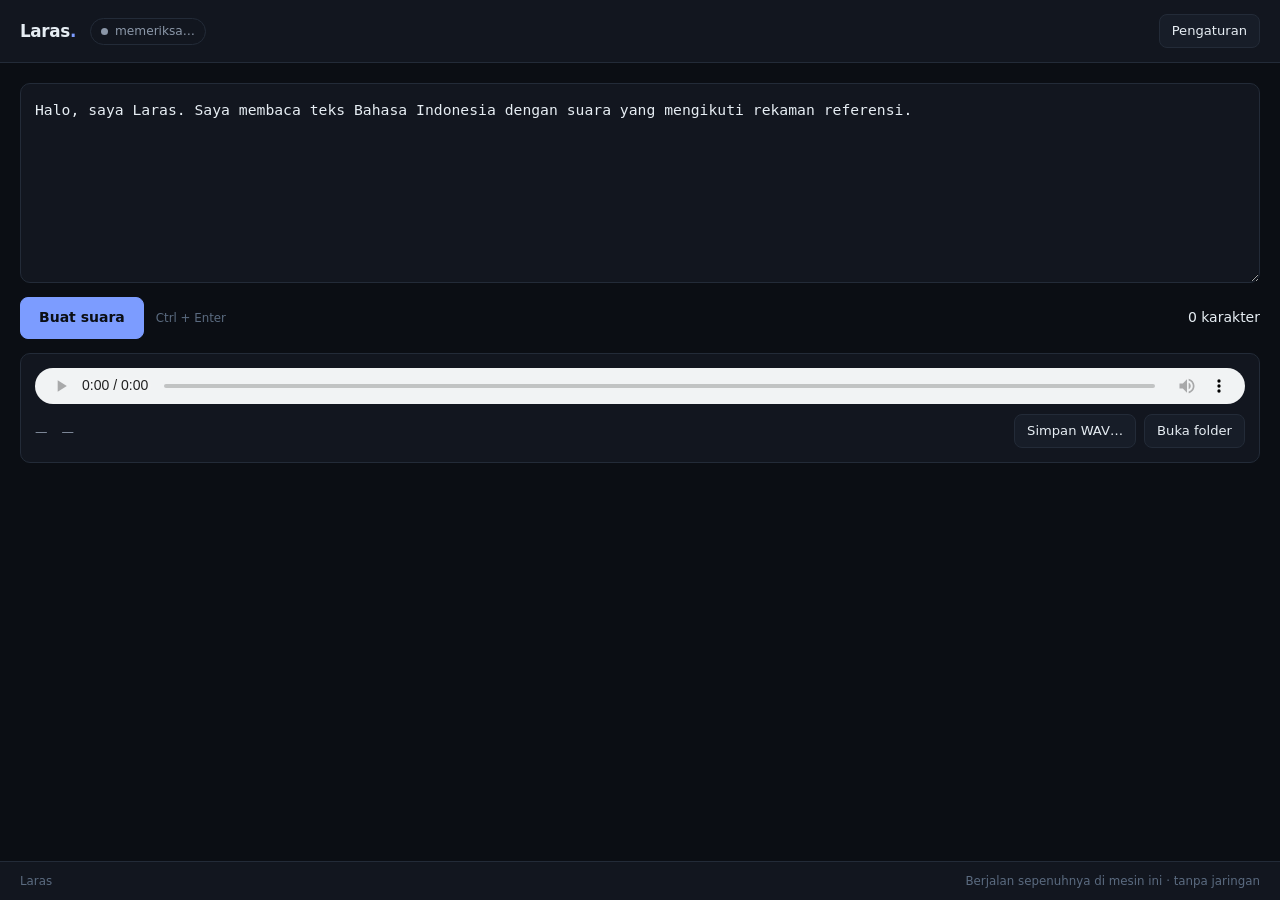
==== desktop/ui/index.html @ 48363765 "feat(desktop): aplikasi Tauri yang memanggil mesin di dalam proses Satu jalur sintesis, dua muka: - " ====
<!doctype html>
<html lang="id">
<head>
<meta charset="utf-8">
<title>Laras</title>
<link rel="stylesheet" href="gaya.css">
</head>
<body>

<header>
  <div class="kiri">
    <span class="merek">Laras<span>.</span></span>
    <span class="pil" id="status-pil"><i></i><span id="status-teks">memeriksa…</span></span>
  </div>
  <button class="polos" id="tombol-setup" title="Pengaturan mesin">Pengaturan</button>
</header>

<!-- ------------------------------------------------------------- pengaturan -->
<section id="panel-setup" hidden>
  <div class="baris">
    <label for="jalur-models">Folder model</label>
    <div class="isi">
      <input id="jalur-models" type="text" spellcheck="false" placeholder="/path/ke/data/models">
      <button class="polos" id="pilih-models">Pilih…</button>
    </div>
    <p class="bantuan" id="bantuan-models">Harus berisi <code>config.json</code>. Jalankan <code>./scripts/unduh-model.sh</code> sekali.</p>
  </div>

  <div class="baris">
    <label for="jalur-suara">Rekaman referensi</label>
    <div class="isi">
      <input id="jalur-suara" type="text" spellcheck="false" placeholder="/path/ke/suara.wav">
      <button class="polos" id="pilih-suara">Pilih…</button>
    </div>
    <p class="bantuan" id="bantuan-suara">10–15 detik, satu pembicara, tanpa musik latar.</p>
  </div>

  <button class="utama" id="tombol-muat">Muat mesin</button>
  <p class="bantuan" id="info-cpu"></p>
</section>

<!-- ------------------------------------------------------------------- isi -->
<main>
  <textarea id="teks" rows="7" spellcheck="false" placeholder="Tulis atau tempel teks Bahasa Indonesia di sini…">Halo, saya Laras. Saya membaca teks Bahasa Indonesia dengan suara yang mengikuti rekaman referensi.</textarea>

  <div class="baris-aksi">
    <button class="utama" id="tombol-buat">Buat suara</button>
    <span class="hint">Ctrl + Enter</span>
    <span class="kanan" id="hitung">0 karakter</span>
  </div>

  <div id="pesan" class="pesan" hidden></div>

  <div id="hasil" class="hasil" hidden>
    <audio id="pemutar" controls preload="metadata"></audio>
    <div class="meta">
      <span id="meta-durasi">—</span>
      <span id="meta-waktu">—</span>
      <span class="kanan">
        <button class="polos" id="tombol-simpan">Simpan WAV…</button>
        <button class="polos" id="tombol-folder">Buka folder</button>
      </span>
    </div>
  </div>
</main>

<footer>
  <span id="versi">Laras</span>
  <span class="kanan">Berjalan sepenuhnya di mesin ini · tanpa jaringan</span>
</footer>

<script src="app.js"></script>
</body>
</html>
---- desktop/ui/gaya.css ----
:root {
  --bg: #0b0e14;
  --bg2: #12161f;
  --bg3: #171d28;
  --garis: #232b38;
  --teks: #e6edf3;
  --redup: #8b97a8;
  --aksen: #7c9cff;
  --hijau: #4ade80;
  --merah: #f87171;
}

* { box-sizing: border-box; }

body {
  margin: 0;
  display: flex;
  flex-direction: column;
  min-height: 100vh;
  background: var(--bg);
  color: var(--teks);
  font: 14px/1.55 ui-sans-serif, system-ui, -apple-system, "Segoe UI", Roboto, sans-serif;
  -webkit-font-smoothing: antialiased;
  user-select: none;
}

code, textarea, input { font-family: ui-monospace, "SF Mono", Menlo, monospace; }
code { font-size: .85em; color: var(--redup); background: var(--bg3); padding: 1px 5px; border-radius: 4px; }

/* --------------------------------------------------------------- header */
header {
  display: flex; align-items: center; justify-content: space-between;
  padding: 14px 20px; border-bottom: 1px solid var(--garis); background: var(--bg2);
}
header .kiri { display: flex; align-items: center; gap: 14px; }
.merek { font-weight: 700; font-size: 1.05rem; letter-spacing: -.02em; }
.merek span { color: var(--aksen); }

.pil {
  display: inline-flex; align-items: center; gap: 7px;
  font-size: .76rem; color: var(--redup);
  border: 1px solid var(--garis); border-radius: 999px; padding: 3px 10px;
}
.pil i { width: 7px; height: 7px; border-radius: 50%; background: var(--redup); }
.pil.siap i { background: var(--hijau); box-shadow: 0 0 6px rgba(74, 222, 128, .6); }
.pil.galat i { background: var(--merah); }

/* --------------------------------------------------------------- tombol */
button { font: inherit; cursor: pointer; border-radius: 8px; transition: .12s; }
button:disabled { opacity: .45; cursor: not-allowed; }
.utama {
  padding: 9px 18px; border: 1px solid var(--aksen);
  background: var(--aksen); color: #0b0e14; font-weight: 600;
}
.utama:hover:not(:disabled) { filter: brightness(1.08); }
.polos {
  padding: 6px 12px; border: 1px solid var(--garis);
  background: var(--bg3); color: var(--teks); font-size: .82rem;
}
.polos:hover:not(:disabled) { border-color: #38445a; }

/* ----------------------------------------------------------- pengaturan */
#panel-setup {
  padding: 18px 20px 20px; background: var(--bg2);
  border-bottom: 1px solid var(--garis);
}
.baris { margin-bottom: 14px; }
.baris label { display: block; font-size: .78rem; color: var(--redup); margin-bottom: 5px; text-transform: uppercase; letter-spacing: .04em; }
.baris .isi { display: flex; gap: 8px; }
.baris input {
  flex: 1; min-width: 0; padding: 8px 10px; font-size: .82rem;
  background: var(--bg); color: var(--teks);
  border: 1px solid var(--garis); border-radius: 7px; user-select: text;
}
.baris input:focus { outline: none; border-color: var(--aksen); }
.bantuan { margin: 5px 0 0; font-size: .76rem; color: var(--redup); }

/* ------------------------------------------------------------------ isi */
main { flex: 1; padding: 20px; display: flex; flex-direction: column; gap: 14px; }

textarea {
  width: 100%; resize: vertical; min-height: 140px;
  padding: 14px; font-size: .92rem; line-height: 1.65;
  background: var(--bg2); color: var(--teks);
  border: 1px solid var(--garis); border-radius: 10px; user-select: text;
}
textarea:focus { outline: none; border-color: var(--aksen); }

.baris-aksi { display: flex; align-items: center; gap: 12px; }
.hint { font-size: .74rem; color: #5b6b80; }
.kanan { margin-left: auto; display: flex; gap: 8px; align-items: center; }

/* --------------------------------------------------------------- pesan */
.pesan {
  padding: 11px 14px; border-radius: 9px; font-size: .84rem;
  background: #1c1214; border: 1px solid #4a1f24; color: #fca5a5;
  white-space: pre-wrap; user-select: text;
}
.pesan.info { background: #101a24; border-color: #1e3a52; color: #93c5fd; }

/* --------------------------------------------------------------- hasil */
.hasil {
  background: var(--bg2); border: 1px solid var(--garis);
  border-radius: 10px; padding: 14px;
  display: flex; flex-direction: column; gap: 10px;
}
.hasil audio { width: 100%; height: 36px; }
.meta { display: flex; align-items: center; gap: 14px; font-size: .78rem; color: var(--redup); }

/* --------------------------------------------------------------- footer */
footer {
  display: flex; align-items: center; gap: 10px;
  padding: 10px 20px; border-top: 1px solid var(--garis);
  font-size: .74rem; color: #5b6b80; background: var(--bg2);
}

.berputar {
  display: inline-block; width: 11px; height: 11px;
  border: 2px solid rgba(11, 14, 20, .3); border-top-color: #0b0e14;
  border-radius: 50%; animation: putar .7s linear infinite;
}
@keyframes putar { to { transform: rotate(360deg); } }
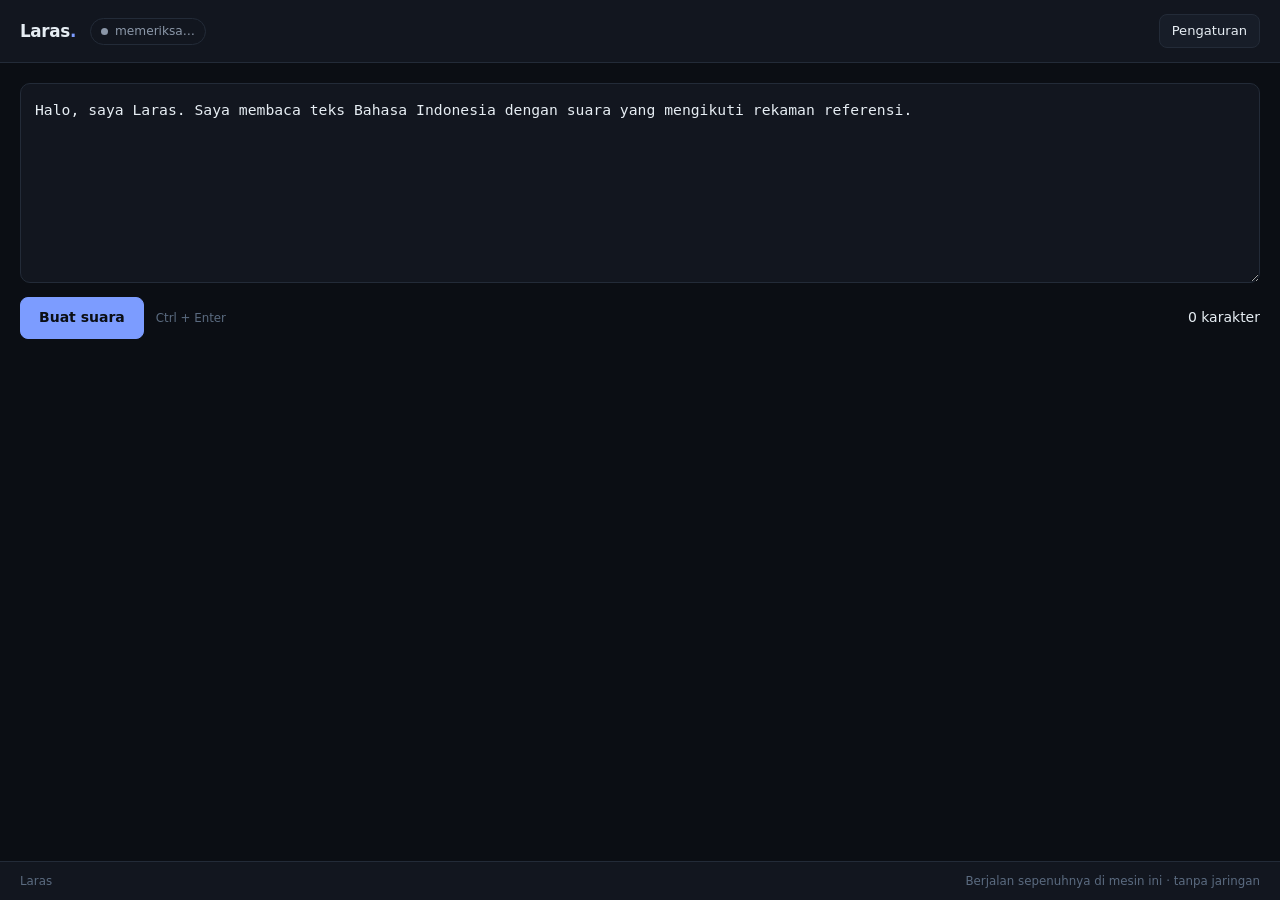
==== commit 8e50e6c8: "fix(desktop): kartu hasil tidak boleh tampil sebelum ada audio Diperiksa dengan WebKitWebDriver + IP" ====
--- a/desktop/ui/index.html
+++ b/desktop/ui/index.html
@@ -57,8 +57,8 @@
       <span id="meta-durasi">—</span>
       <span id="meta-waktu">—</span>
       <span class="kanan">
-        <button class="polos" id="tombol-simpan">Simpan WAV…</button>
-        <button class="polos" id="tombol-folder">Buka folder</button>
+        <button class="polos" id="tombol-simpan" disabled>Simpan WAV…</button>
+        <button class="polos" id="tombol-folder" disabled>Buka folder</button>
       </span>
     </div>
   </div>
--- a/desktop/ui/gaya.css
+++ b/desktop/ui/gaya.css
@@ -11,6 +11,10 @@
 }
 
 * { box-sizing: border-box; }
+
+/* `hidden` harus menang atas `display` apa pun. Tanpa ini, `.hasil{display:flex}`
+   membuat kartu hasil tetap tampil walau elemennya ber-atribut `hidden`. */
+[hidden] { display: none !important; }
 
 body {
   margin: 0;
@@ -73,7 +77,7 @@
   border: 1px solid var(--garis); border-radius: 7px; user-select: text;
 }
 .baris input:focus { outline: none; border-color: var(--aksen); }
-.bantuan { margin: 5px 0 0; font-size: .76rem; color: var(--redup); }
+.bantuan { margin: 5px 0 0; font-size: .76rem; color: #9aa7b8; }
 
 /* ------------------------------------------------------------------ isi */
 main { flex: 1; padding: 20px; display: flex; flex-direction: column; gap: 14px; }
